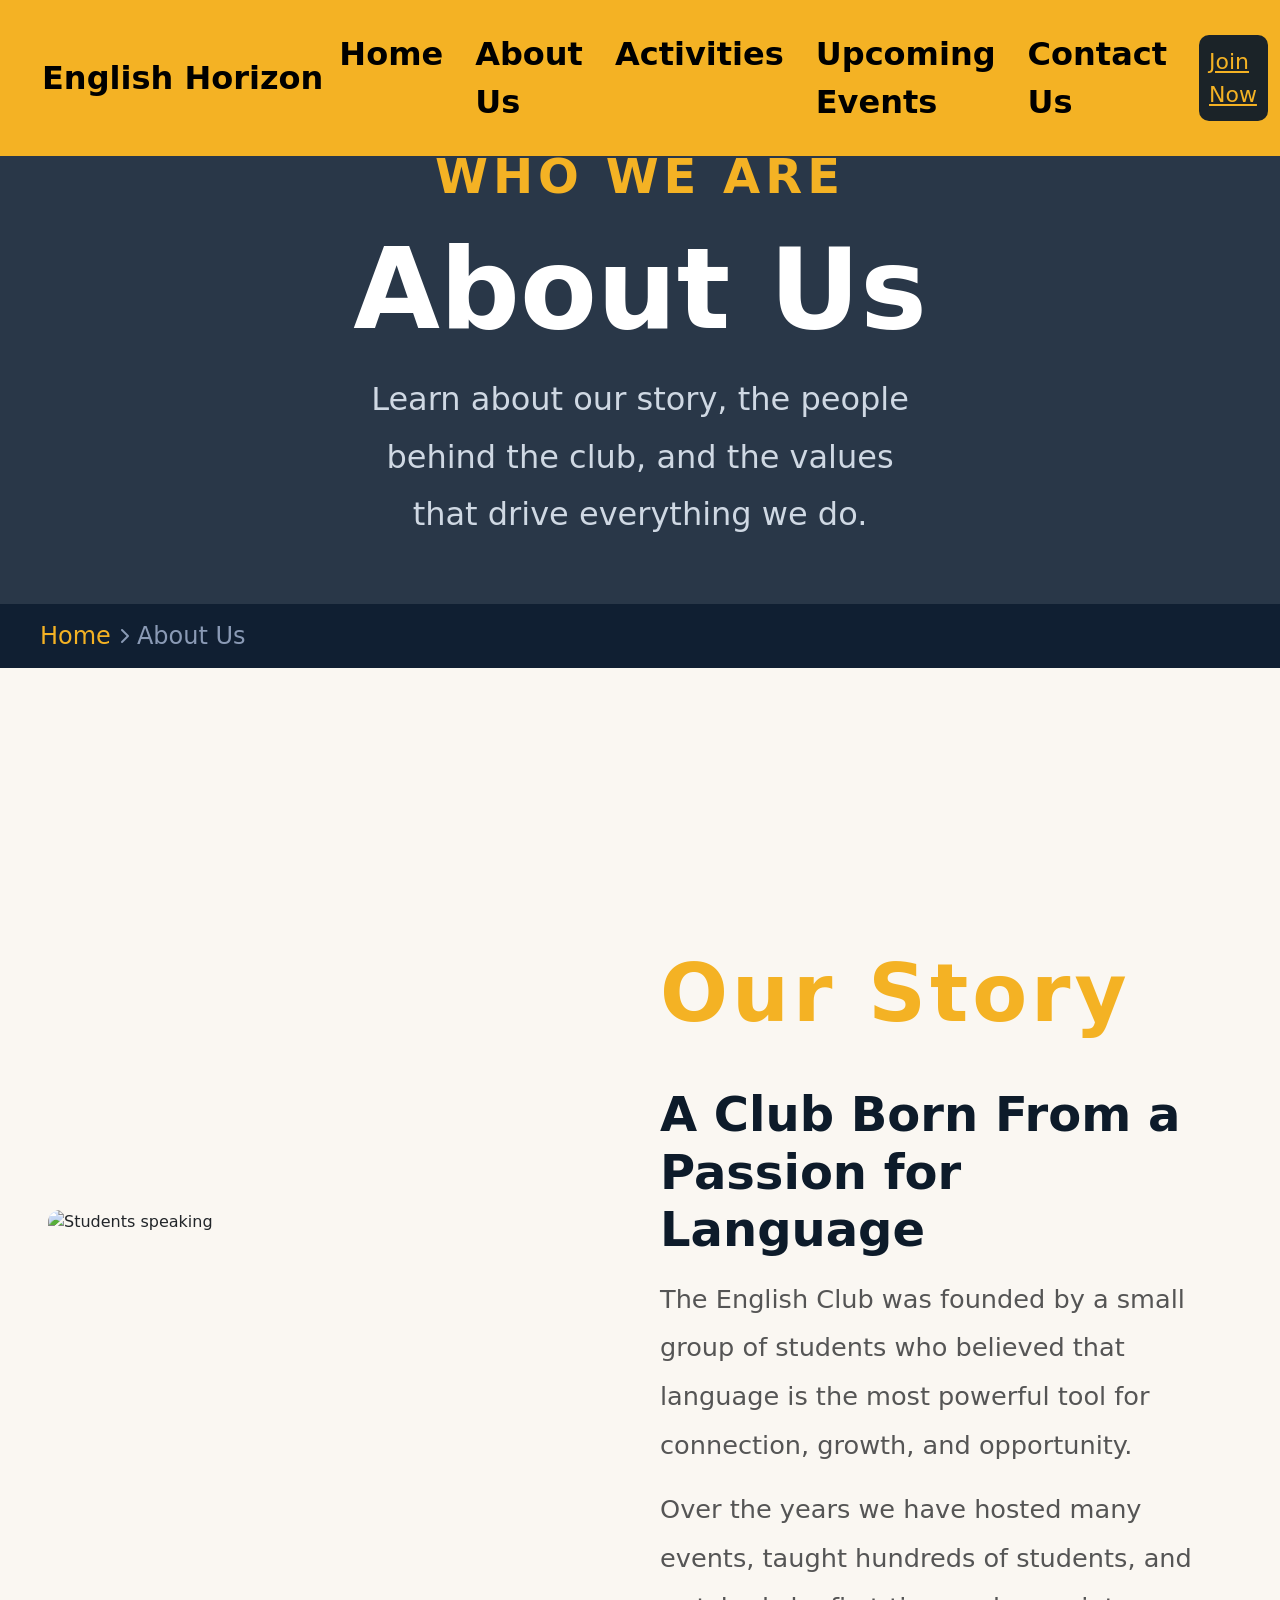
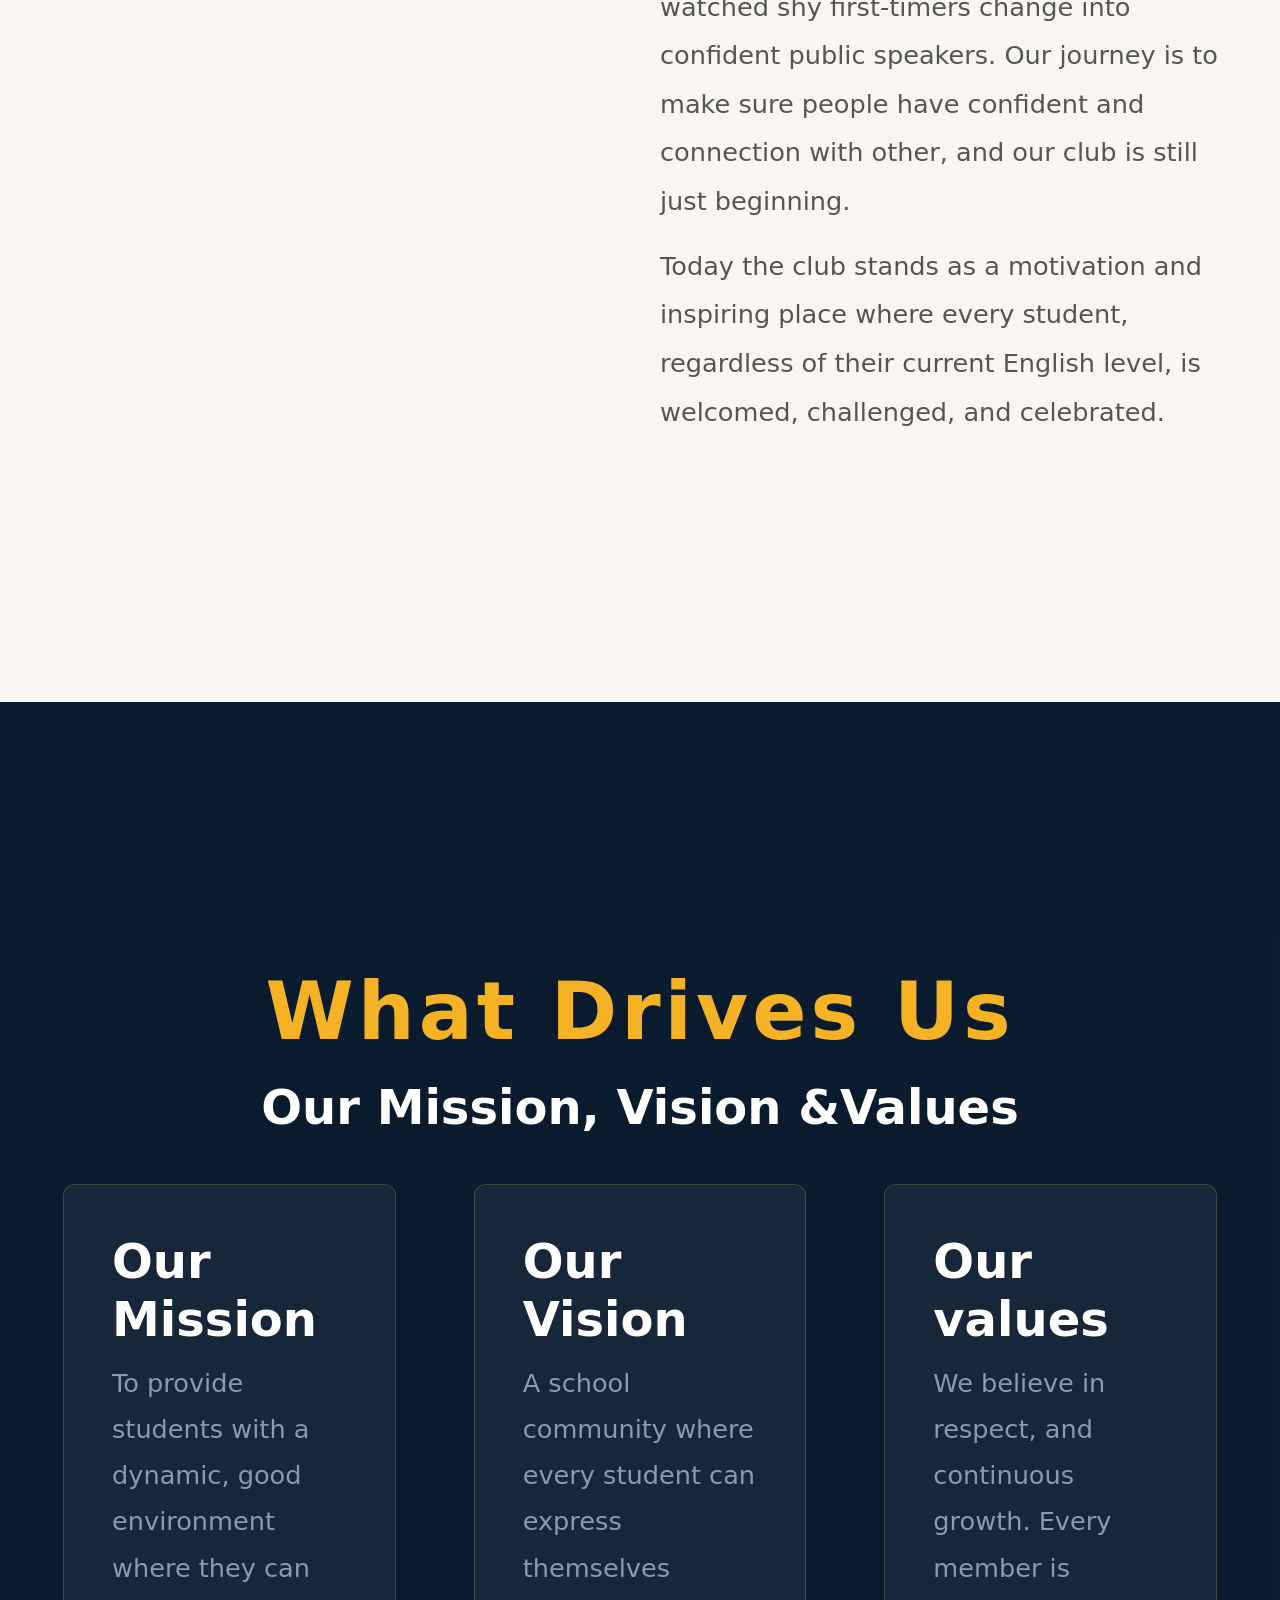
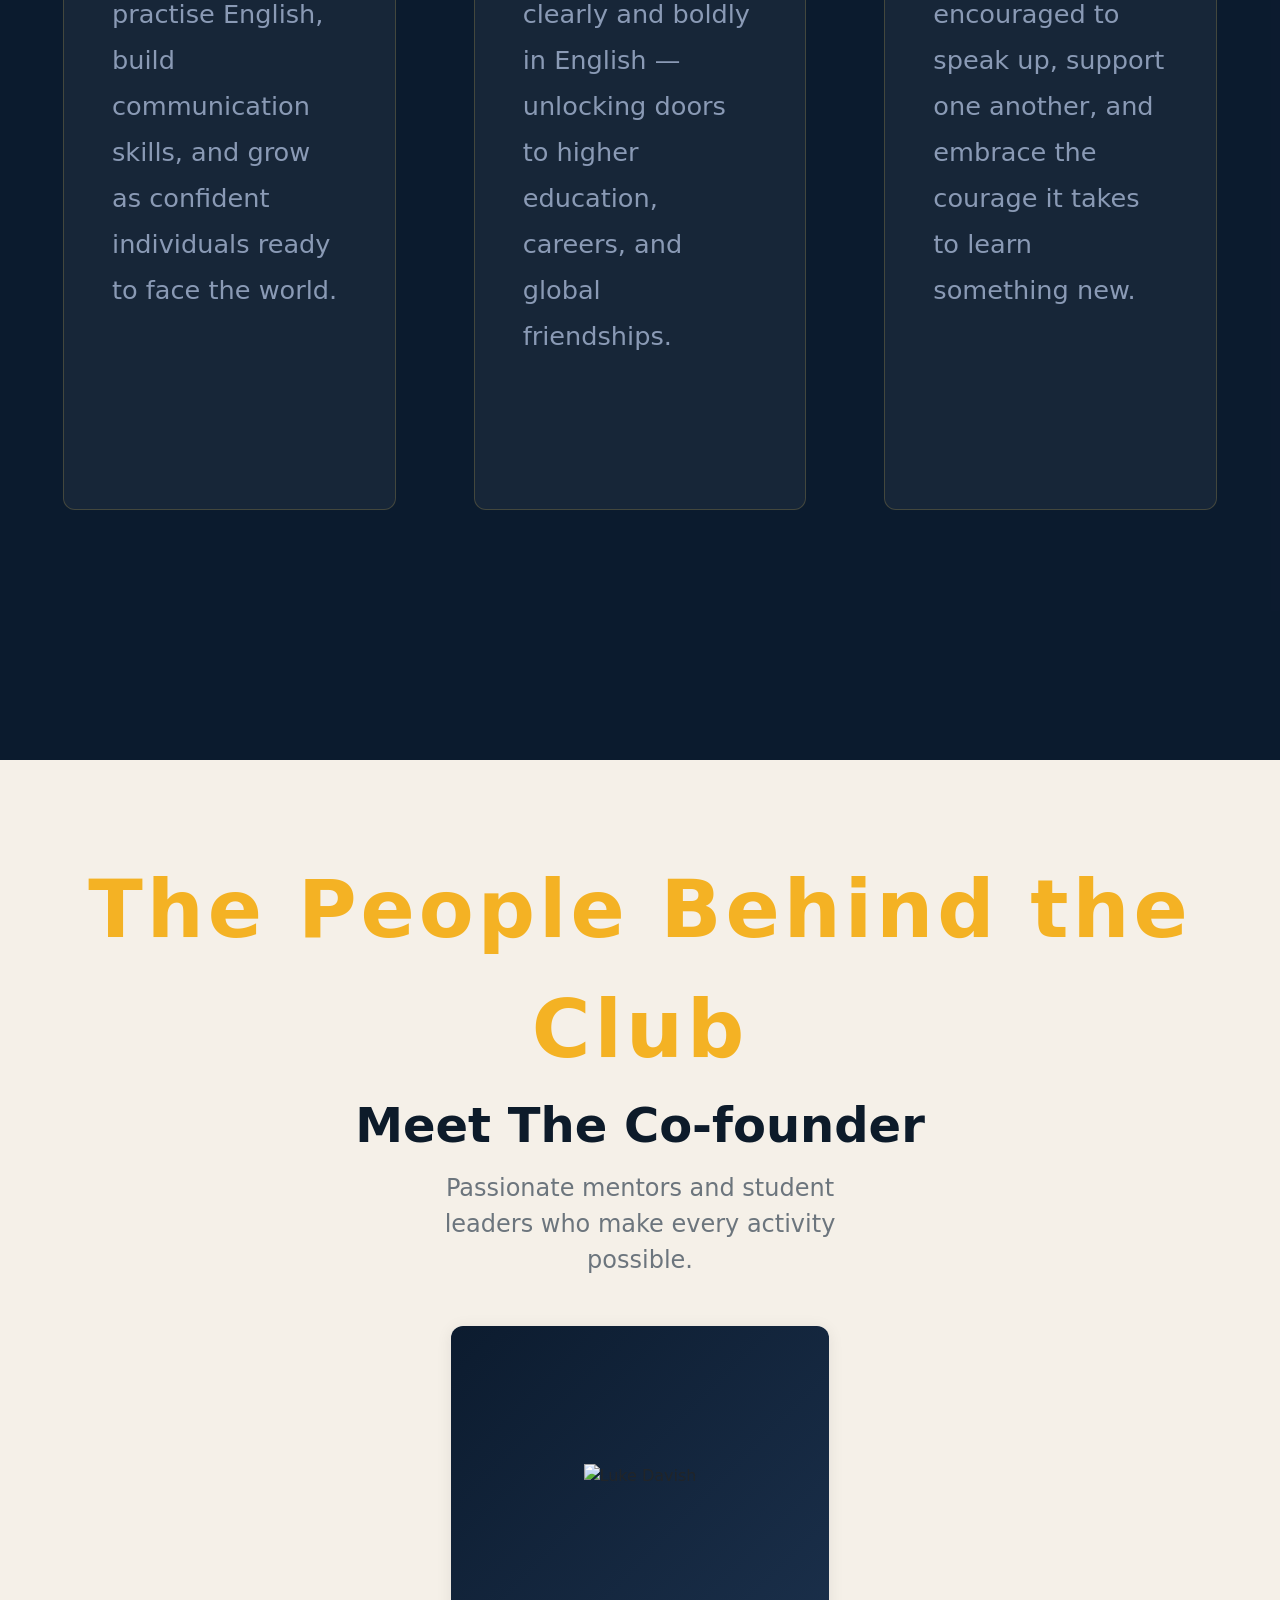
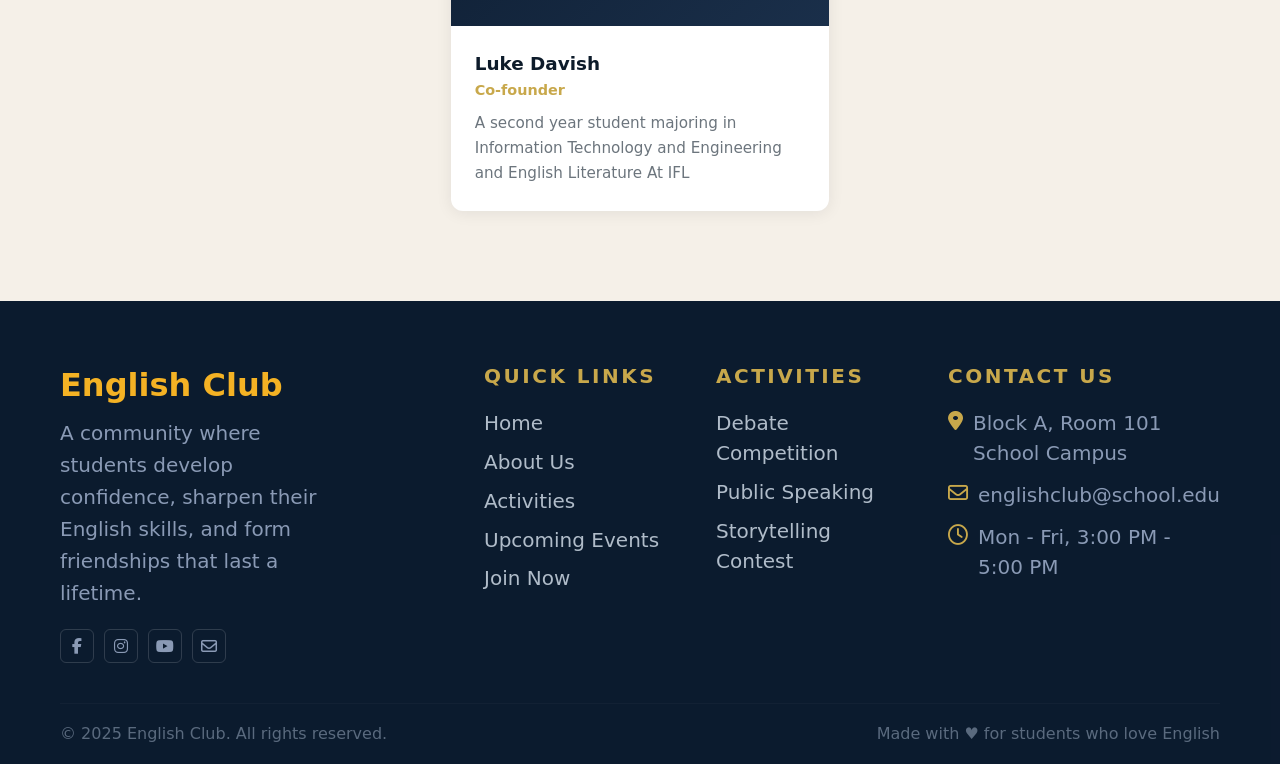
==== aboutUs.html @ 598c0237 "First commit" ====
<!DOCTYPE html>
<html lang="en">
<head>
  <meta charset="UTF-8" />
  <meta name="viewport" content="width=device-width, initial-scale=1.0" />
  <title>About Us English Horizon</title>
  <link href="https://cdn.jsdelivr.net/npm/bootstrap@5.3.8/dist/css/bootstrap.min.css" rel="stylesheet"
    integrity="sha384-sRIl4kxILFvY47J16cr9ZwB07vP4J8+LH7qKQnuqkuIAvNWLzeN8tE5YBujZqJLB" crossorigin="anonymous" />
  <link rel="stylesheet" href="https://cdnjs.cloudflare.com/ajax/libs/font-awesome/6.5.0/css/all.min.css" />
  <link rel="stylesheet" href="about.css" />
</head>
<body>
  <!-- ── Navbar ── -->
  <nav class="navbar navbar-expand-lg fixed-top">
    <div class="container-fluid">
      <a class="navbar-brand me-auto" href="index.html">English Horizon</a>
      <div class="offcanvas offcanvas-end" tabindex="-1" id="offcanvasNavbar" aria-labelledby="offcanvasNavbarLabel">
        <div class="offcanvas-header">
          <h5 class="offcanvas-title" id="offcanvasNavbarLabel">English Horizon</h5>
          <button type="button" class="btn-close text-reset" data-bs-dismiss="offcanvas" aria-label="Close"></button>
        </div>
        <div class="offcanvas-body">
          <ul class="navbar-nav justify-content-end flex-grow-1 pe-3">
            <li class="nav-item"><a class="nav-link mx-lg-2" active href="index.html">Home</a></li>
            <li class="nav-item"><a class="nav-link mx-lg-2 active" href="aboutUs.html">About Us</a></li>
            <li class="nav-item"><a class="nav-link mx-lg-2" href="index.html#activities">Activities</a></li>
            <li class="nav-item"><a class="nav-link mx-lg-2" href="index.html#upcoming-events">Upcoming Events</a></li>
            <li class="nav-item"><a class="nav-link mx-lg-2" href="index.html#upcoming-events">Contact Us</a></li>
          </ul>
        </div>
      </div>
      <a href="#" class="login-button">Join Now</a>
      <button class="navbar-toggler" type="button" data-bs-toggle="offcanvas" data-bs-target="#offcanvasNavbar">
        <span class="navbar-toggler-icon"></span>
      </button>
    </div>
  </nav>
  <!-- ── 1. HERO ── -->
  <section class="about-hero">
    <div class="about-hero-overlay"></div>
    <div class="container about-hero-content text-center text-white">
      <p class="hero-label">Who We Are</p>
      <h1 class="hero-title">About Us</h1>
      <p class="hero-desc">Learn about our story, the people behind the club, and the values that drive everything we
        do.</p>
    </div>
  </section>
  <!-- Breadcrumb -->
  <div class="breadcrumb-bar">
    <a href="index.html">Home</a>
    <i class="fa-solid fa-chevron-right"></i>
    <span>About Us</span>
  </div>
  <!-- ── 2. OUR STORY ── -->
  <section class="story-section">
    <div class="container-fluid px-5">
      <div class="row g-2 align-items-center">
        <div class="col-6">
          <div class="story-img-wrap">
            <img
              src="https://img.magnific.com/free-vector/hand-drawn-flat-design-people-waving-illustration_23-2149195760.jpg?semt=ais_hybrid&w=740&q=80"
              alt="Students speaking" />
          </div>
        </div>
        <div class="col-6 story-text">
          <p class="section-label">Our Story</p>
          <h2 class="section-heading">A Club Born From a Passion for Language</h2>
          <p>The English Club was founded by a small group of students who believed that language is the most powerful
            tool for connection, growth, and opportunity.</p>
          <p>Over the years we have hosted many events, taught hundreds of students, and watched shy first-timers
            change into confident public speakers. Our journey is to make sure people have confident and connection with other, and our club
            is still just beginning.</p>
          <p>Today the club stands as a motivation and inspiring place where every student, regardless of their current
            English level, is welcomed, challenged, and celebrated.</p>
        </div>
      </div>
    </div>
  </section>
  <!-- ── 3. MISSION VISION AND VALUES── -->
  <section class="mv-section">
    <div class="container-fluid px-5">
      <div class="text-center mb-5">
        <p class="section-label" style="color:#c8a84b;">What Drives Us</p>
        <h2 class="section-heading" style="color:#fff;">Our Mission, Vision &Values</h2>
      </div>
      <div class="row g-5 justify-content-center">
        <!-- Mission -->
        <div class="col-md-4">
          <div class="mv-card">
            <h5 id="Mission">Our Mission</h5>
            <p>To provide students with a dynamic, good environment where they can practise English, build
              communication skills, and grow as confident individuals ready to face the world.</p>
          </div>
        </div>
        <!-- Vision -->
        <div class="col-md-4">
          <div class="mv-card">
            <h5 id="vision">Our Vision</h5>
            <p>A school community where every student can express themselves clearly and boldly in English — unlocking
              doors to higher education, careers, and global friendships.</p>
          </div>
        </div>
        <!-- Value-->
        <div class="col-md-4">
          <div class="mv-card">
            <h5 id="value">Our values</h5>
            <p>We believe in respect, and continuous growth. Every member is encouraged to speak up,
              support one another, and embrace the courage it takes to learn something new.</p>
          </div>
        </div>
      </div>
    </div>
  </section>
  <!-- ── 4. MEET the co-founder ── -->
  <section class="team-section">
    <div class="container-fluid px-5">
      <div class="text-center mb-5">
        <p class="section-label">The People Behind the Club</p>
        <h2 class="section-heading">Meet The Co-founder</h2>
        <p class="section-sub mx-auto">Passionate mentors and student leaders who make every activity possible.</p>
      </div>
      <div class="row g-4 justify-content-center">
        <div class="col-md-4 col-sm-6">
          <div class="team-card">
            <div class="team-avatar">
              <img src="./image/kanha.jpg" alt="Luke Davish">
            </div>
            <div class="team-info">
              <p class="team-name">Luke Davish</p>
              <p class="team-role">Co-founder</p>
              <p class="team-bio">A second year student majoring in Information Technology and Engineering and English
                Literature At IFL</p>
            </div>
          </div>
        </div>
      </div>
    </div>
  </section>
  <!-- ── Footer ── -->
  <footer class="site-footer">
    <div class="footer-grid">
      <div>
        <div class="footer-brand">English Club</div>
        <p class="footer-tagline">A community where students develop confidence, sharpen their English skills, and form
          friendships that last a lifetime.</p>
        <div class="footer-socials">
          <a href="#" aria-label="Facebook"><i class="fa-brands fa-facebook-f"></i></a>
          <a href="#" aria-label="Instagram"><i class="fa-brands fa-instagram"></i></a>
          <a href="#" aria-label="YouTube"><i class="fa-brands fa-youtube"></i></a>
          <a href="#" aria-label="Email"><i class="fa-regular fa-envelope"></i></a>
        </div>
      </div>
      <div>
        <p class="footer-col-title">Quick Links</p>
        <ul class="footer-links">
          <li><a href="index.html">Home</a></li>
          <li><a href="aboutUs.html">About Us</a></li>
          <li><a href="index.html#activities">Activities</a></li>
          <li><a href="index.html#upcoming-events">Upcoming Events</a></li>
          <li><a href="joinUs.html">Join Now</a></li>
        </ul>
      </div>
      <div>
  <p class="footer-col-title">Activities</p>
  <ul class="footer-links">
    <li><a href="Activities.html#debate-detail">Debate Competition</a></li>
    <li><a href="Activities.html#speaking-detail">Public Speaking</a></li>
    <li><a href="Activities.html#storytelling-detail">Storytelling Contest</a></li>
  </ul>
</div>
      <div>
        <p class="footer-col-title">Contact Us</p>
        <div class="footer-contact-item"><i class="fa-solid fa-location-dot"></i><span>Block A, Room 101<br>School
            Campus</span></div>
        <div class="footer-contact-item"><i class="fa-regular fa-envelope"></i><span>englishclub@school.edu</span></div>
        <div class="footer-contact-item"><i class="fa-regular fa-clock"></i><span>Mon - Fri, 3:00 PM - 5:00 PM</span>
        </div>
      </div>
    </div>
    <hr class="footer-divider" />
    <div class="footer-bottom">
      <span>© 2025 English Club. All rights reserved.</span>
      <span>Made with ♥ for students who love English</span>
    </div>
  </footer>

  <script src="https://cdn.jsdelivr.net/npm/bootstrap@5.3.8/dist/js/bootstrap.bundle.min.js"
    integrity="sha384-FKyoEForCGlyvwx9Hj09JcYn3nv7wiPVlz7YYwJrWVcXK/BmnVDxM+D2scQbITxI"
    crossorigin="anonymous"></script>
</body>

</html>
---- about.css ----
/*navbar*/
.navbar-brand{
    font-size: 2rem;
    font-weight: bold;
    padding-left: 30px;
}
.navbar{
  padding-top: 22px;
  padding-bottom: 22px;
    background-color:#f4b224;
}
.login-button{
    padding: 10px;
    border-radius: 10px;
    font-size: 22px;
    background-color: rgba(4, 20, 40, 0.9);
    color: #f4b224;
}
.login-button:hover{
    background-color: darkgoldenrod;
}
.nav-link{
    font-size: 32px;
    color: black;
    font-weight: 600;
    margin: 0 10px;
    transition: 0.3s;
    padding-right: 50px;
}
.nav-link:hover{
    color:darkgoldenrod ;
}
/* hero*/
.about-hero {
    position: relative;
    background: url('https://tse2.mm.bing.net/th/id/OIP.WxZB2X7vN1WrkvpEotXFcQHaE6?r=0&rs=1&pid=ImgDetMain&o=7&rm=3') center / cover no-repeat;
    min-height: 60vh;
    display: flex;
    align-items: center;
    justify-content: center;
    padding-top: 80px;
}
.about-hero-overlay {

    position: absolute;
    inset: 0;
    background-color: rgba(4, 20, 40, 0.85);
}
.about-hero-content {
    position: relative;
    z-index: 1;
    padding: 60px 16px;
}
.hero-label {

    text-transform: uppercase;
    letter-spacing: 5px;
    font-size: 3rem;
    font-weight: 700;
    color: #f4b224;
    margin-bottom: 1rem;
}
.hero-title {
    font-size: 7rem;
    font-weight: 700;
    margin-bottom: 1.25rem;
    line-height: 1.1;
}
.hero-desc {
    font-size: 2rem;
    color: #cfd8e3;
    max-width: 560px;
    margin: 0 auto;
    line-height: 1.8;
}
 
/* breadcrum bar*/
.breadcrumb-bar {
    background-color: rgba(4, 20, 40, 0.95);
    padding: 14px 40px;
    display: flex;
    font-size: 2rem;
    align-items: center;
    gap: 8px;
}
.breadcrumb-bar a { color: #f4b224; text-decoration: none; font-size: 1.5rem; font-weight: 500; }
.breadcrumb-bar a:hover { text-decoration: underline; }
.breadcrumb-bar i { color: #8a9ab5; font-size: 1rem; }
.breadcrumb-bar span { color: #8a9ab5; font-size: 1.5rem; }
 
/* shared section style═ */
.section-label {
    margin-top: 0px;
    font-weight: 700;
    letter-spacing: 4px;
    font-size: 5rem !important;
    color: #f4b224 !important;
    margin-bottom: 0.4rem;
}
.section-heading { font-weight: 700; font-size: 3rem; margin-bottom: 1rem; color: #0d1b2a; }
.section-sub { font-size: 1.5rem; color: #6c757d; max-width: 400px; margin-bottom: 2rem; }
 
/* our story */
.story-section {
    background-color: #faf7f2;
    padding: 250px 0;
}
.story-img-wrap { position: relative; }
.story-img-wrap img {
    width: 100%;
    max-width: 900px;
    max-height: 700px;
    height: 550px;
    object-fit: cover;
    border-radius: 12px;
    display: block;
    margin: 0 auto;
}
.story-badge {
    position: absolute;
    bottom: -20px;
    right: -20px;
    background-color: rgba(4, 20, 40, 0.97);
    color: #f4b224;
    padding: 20px 26px;
    border-radius: 10px;
    font-weight: 700;
    font-size: 1rem;
    line-height: 1.5;
    text-align: center;
    box-shadow: 0 8px 32px rgba(4,20,40,0.35);
}
.story-badge .badge-num { font-size: 2.8rem; display: block; line-height: 1; }
.story-text { padding-left: 20px; }
.story-text p { font-size: 1.6rem; color: #555; line-height: 1.9; margin-bottom: 1rem; }
 
/* Mission and vision*/
.mv-section {
    background-color: rgba(4, 20, 40, 0.97);
    padding: 250px 0;
}
#Mission{
    font-size: 3rem;
}
#vision{
    font-size: 3rem;
}
#value{
    font-size: 3rem;
}
.mv-card {
    background: rgba(255,255,255,0.05);
    border: 1px solid rgba(200,168,75,0.25);
    border-radius: 12px;
    padding: 3rem;
    padding-bottom: 150px;
    height: 100%;
    margin: 0 15px;
    transition: background 0.3s, border-color 0.3s;
}
.mv-card:hover { background: rgba(200,168,75,0.1); border-color: #c8a84b; }
.mv-icon {
    width: 54px; height: 54px;
    background: rgba(244,178,36,0.15);
    border-radius: 10px;
    display: flex; align-items: center; justify-content: center;
    margin-bottom: 1.25rem;
}
.mv-card h5 { font-weight: 700; font-size: 2rem; color: #fff; margin-bottom: 0.75rem; }
.mv-card p { font-size: 1.6rem; color: #8a9ab5; line-height: 1.8; margin: 0; }
 
/* meet cofounder */
.team-section {
    background-color: #f5f0e8;
    padding: 90px 0;
}
.team-card {
    background: #fff;
    border-radius: 12px;
    overflow: hidden;
    box-shadow: 0 2px 16px rgba(13,27,42,0.08);
    transition: transform 0.25s, box-shadow 0.25s;
}
.team-card:hover { transform: translateY(-6px); box-shadow: 0 16px 40px rgba(13,27,42,0.14); }
.team-avatar {
    height: 300px;
    background: linear-gradient(135deg, rgba(4,20,40,0.97) 0%, #1a2f4a 100%);
    display: flex; align-items: center; justify-content: center;
    overflow: hidden;
}
.team-avatar i { font-size: 5rem; color: #c8a84b; }
.team-info { padding: 1.5rem; }
.team-name { font-weight: 700; font-size: 1.15rem; color: #0d1b2a; margin-bottom: 0.15rem; }
.team-role { font-size: 0.9rem; color: #c8a84b; font-weight: 600; margin-bottom: 0.6rem; }
.team-bio { font-size: 0.95rem; color: #6c757d; line-height: 1.65; margin: 0; }
 
/*footer */
.site-footer { background-color: rgba(4,20,40,0.97); color: #e0d9cc; padding: 60px 60px 0; }
.footer-grid { display: grid; grid-template-columns: 2fr 1fr 1fr 1fr; gap: 40px; margin-bottom: 20px; }
.footer-brand { font-size: 2rem; font-weight: 700; color: #f4b224; margin-bottom: 0.5rem; }
.footer-tagline { font-size: 1.25rem; color: #8a9ab5; line-height: 1.6; max-width: 260px; }
.footer-col-title { font-size: 1.25rem; font-weight: 700; letter-spacing: 2.5px; text-transform: uppercase; color: #c8a84b; margin-bottom: 1.1rem; }
.footer-links { list-style: none; padding: 0; margin: 0; }
.footer-links li { margin-bottom: 0.55rem; }
.footer-links a { font-size: 1.25rem; color: #b0bcc9; text-decoration: none; transition: color 0.2s; }
.footer-links a:hover { color: #c8a84b; }
.footer-contact-item { display: flex; align-items: flex-start; gap: 10px; margin-bottom: 0.75rem; font-size: 1.25rem; color: #8a9ab5; }
.footer-contact-item i { color: #c8a84b; margin-top: 3px; }
.footer-socials { display: flex; gap: 10px; margin-top: 1.25rem; }
.footer-socials a { width: 34px; height: 34px; border-radius: 6px; border: 1px solid rgba(255,255,255,0.15); display: flex; align-items: center; justify-content: center; color: #8a9ab5; text-decoration: none; transition: border-color 0.2s, color 0.2s; }
.footer-socials a:hover { border-color: #c8a84b; color: #c8a84b; }
.footer-divider { border: none; border-top: 1px solid rgba(255,255,255,0.1); margin: 40px 0 0; }
.footer-bottom { display: flex; align-items: center; justify-content: space-between; padding: 18px 0; font-size: 1rem; color: #5a6a7e; flex-wrap: wrap; gap: 10px; }
 
/*RESPONSIVE*/
@media (max-width: 991px) {
  .story-badge { right: 10px; bottom: 10px; }
  .story-text { padding-left: 0; margin-top: 40px; }
}
@media (max-width: 768px) {
  .footer-grid { grid-template-columns: 1fr 1fr; }
  .site-footer { padding: 40px 24px 0; }
  .story-section, .mv-section, .team-section { padding: 60px 0; }
  .breadcrumb-bar { padding: 14px 20px; }
}
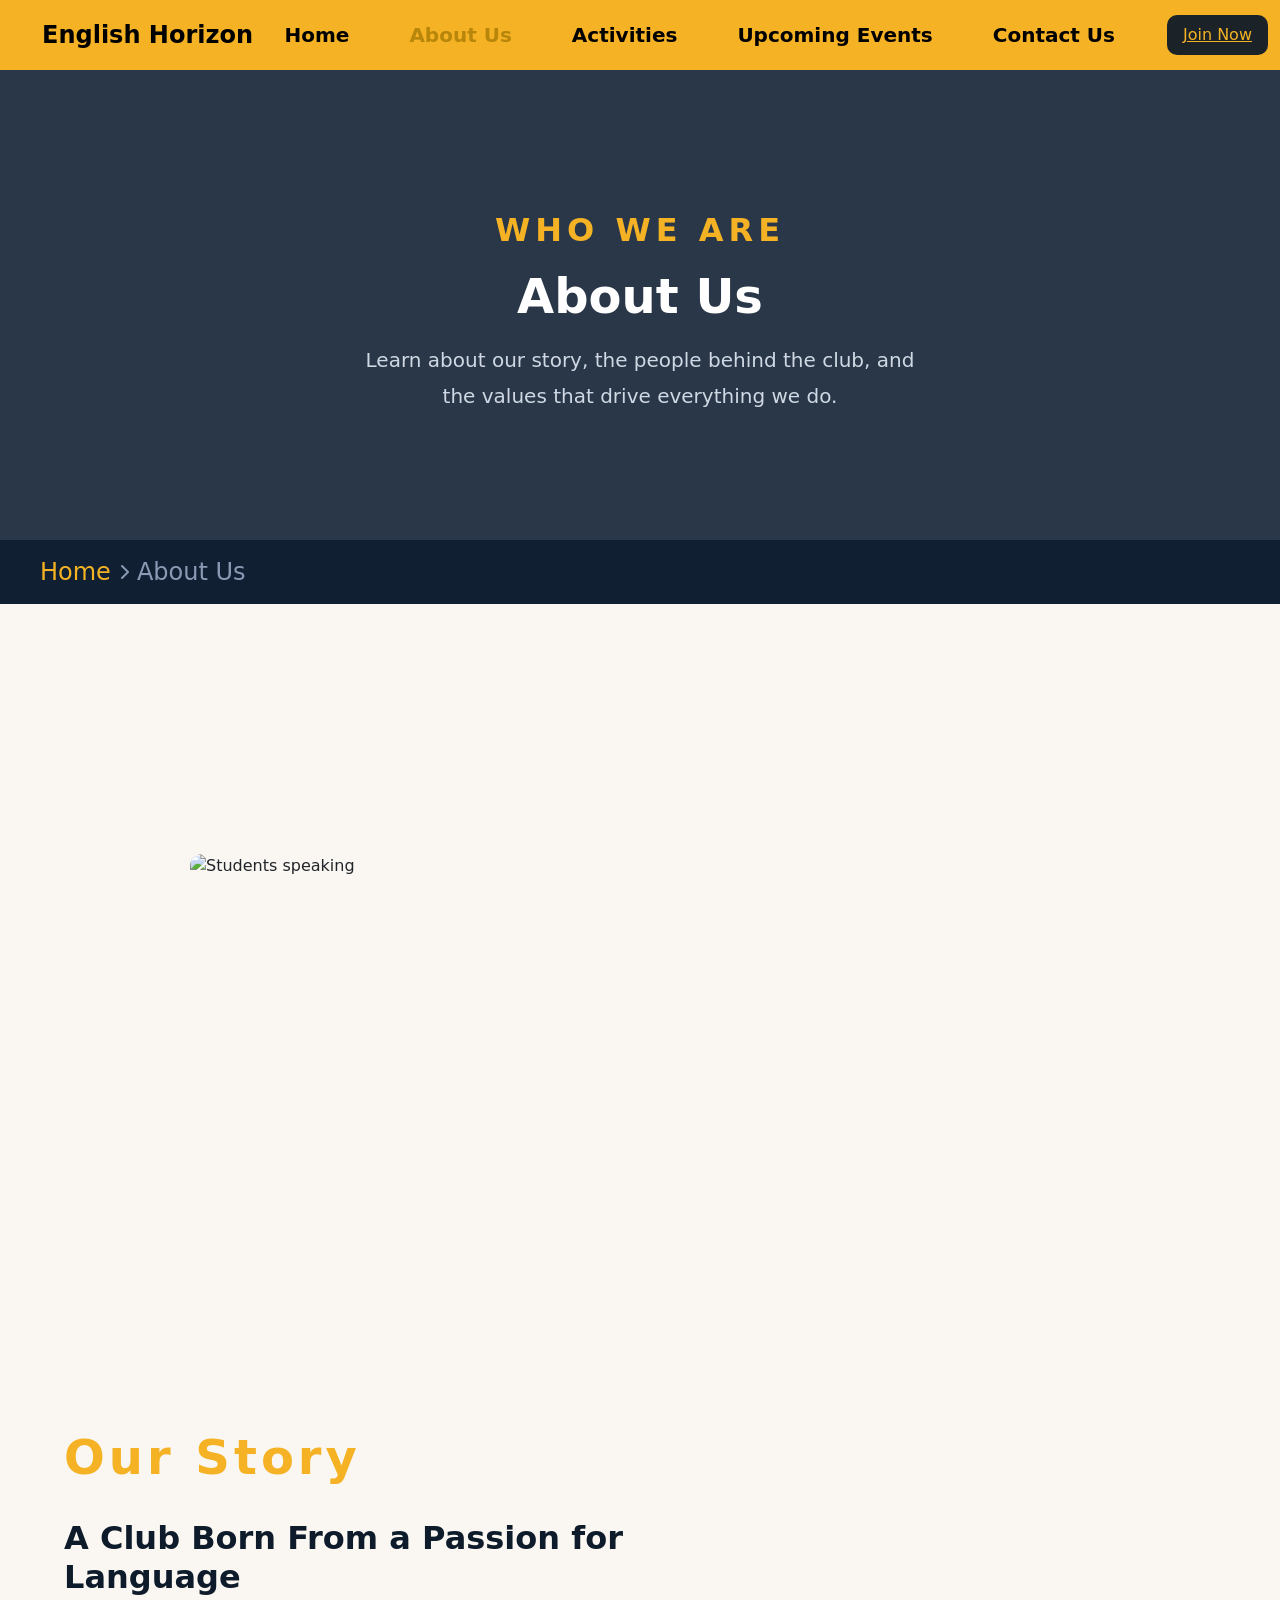
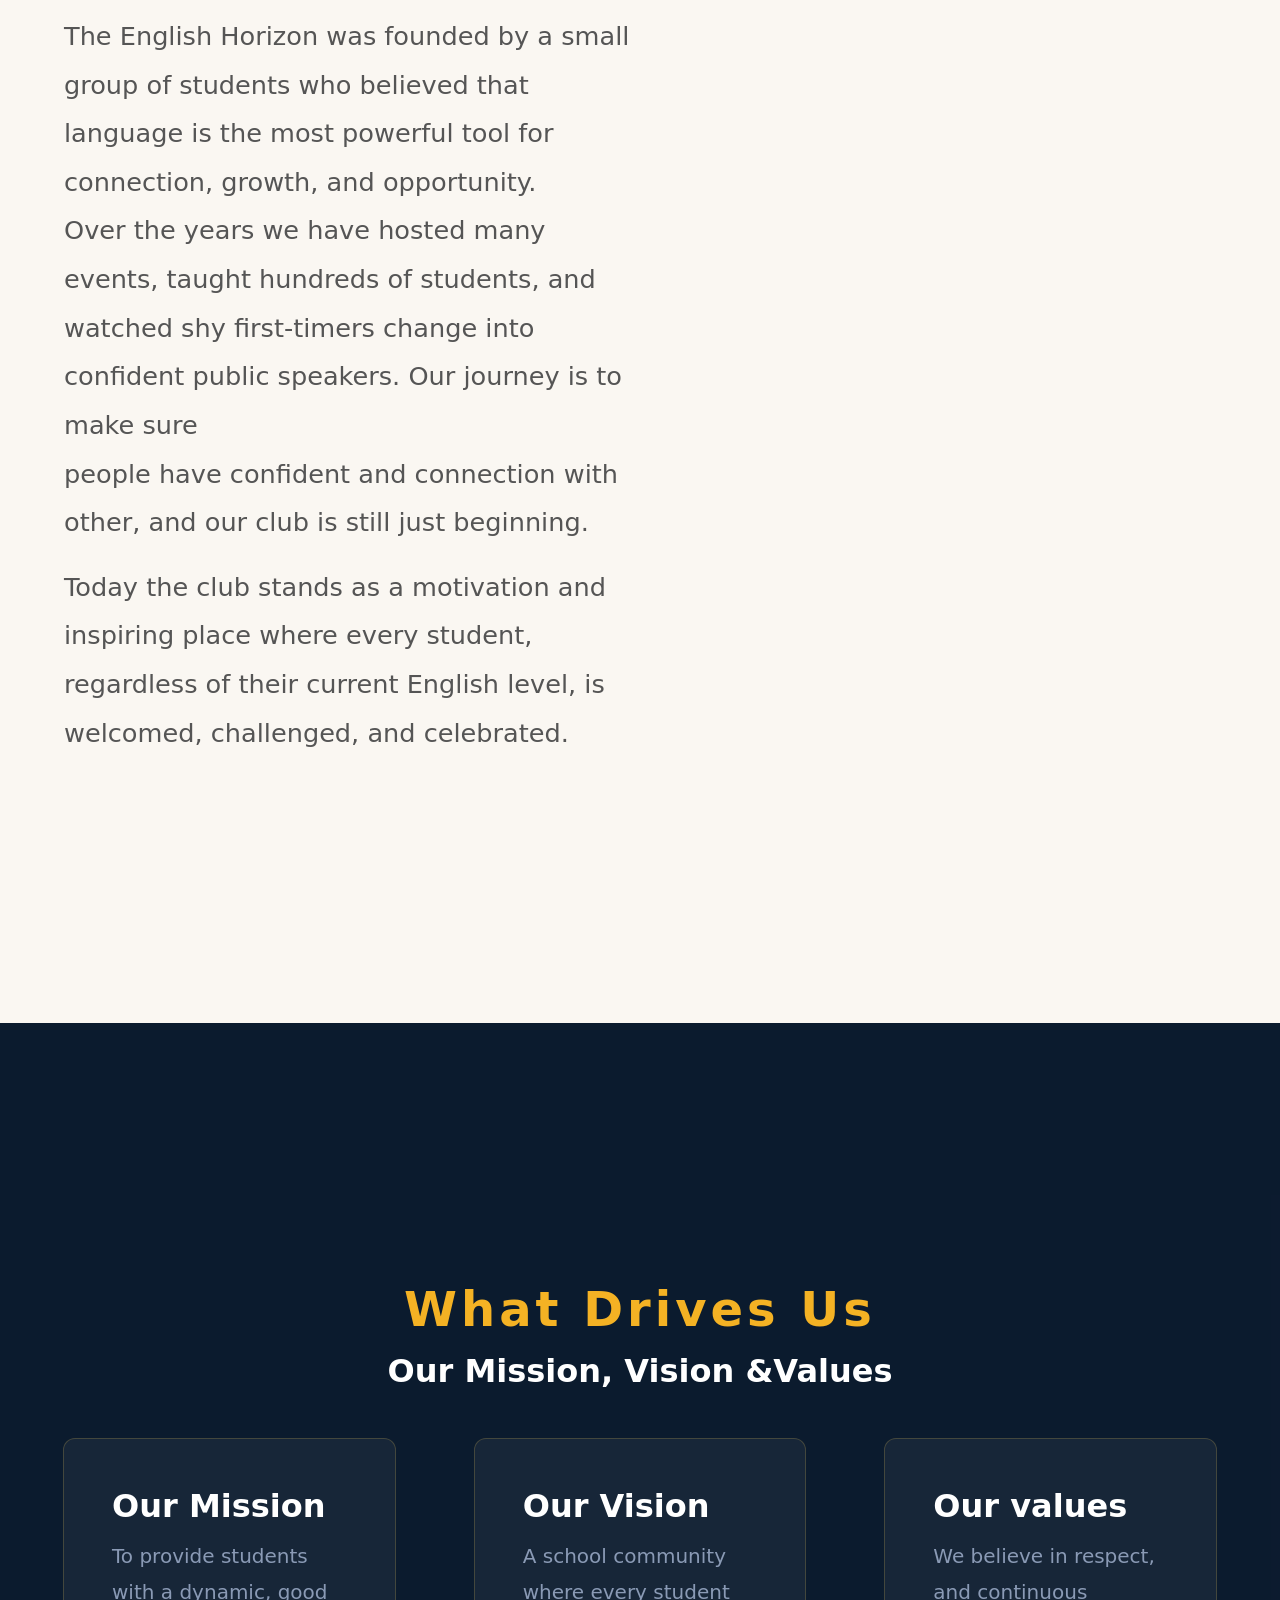
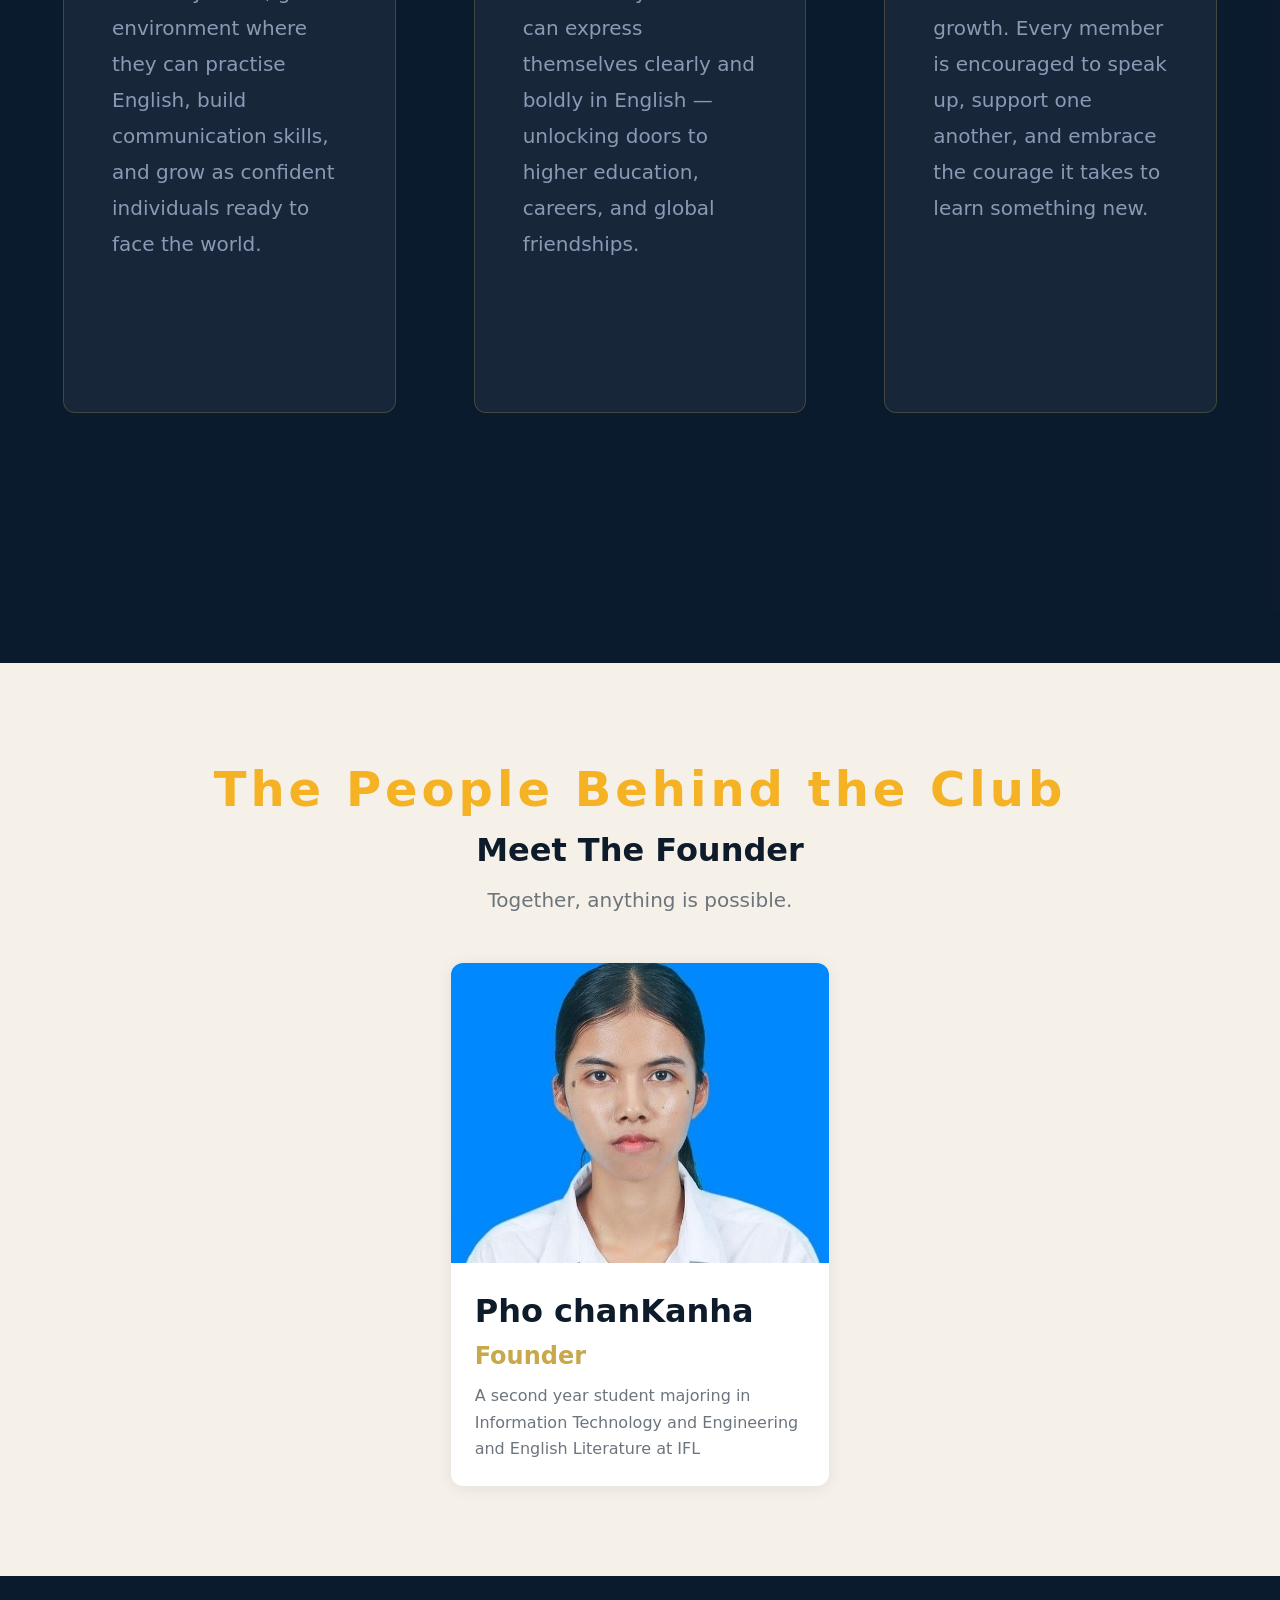
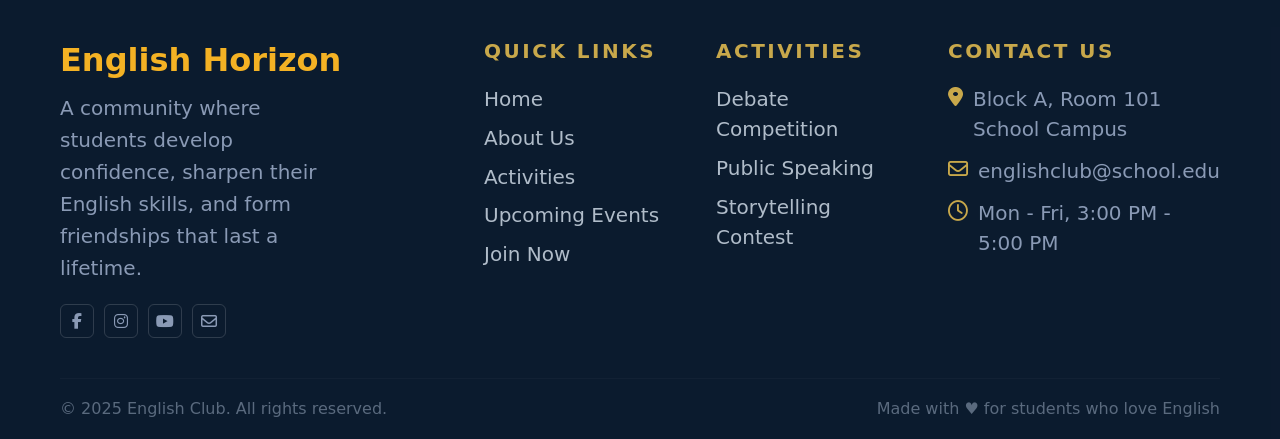
==== commit d4d00630: "Initial commit" ====
--- a/aboutUs.html
+++ b/aboutUs.html
@@ -4,37 +4,37 @@
   <meta charset="UTF-8" />
   <meta name="viewport" content="width=device-width, initial-scale=1.0" />
   <title>About Us English Horizon</title>
-  <link href="https://cdn.jsdelivr.net/npm/bootstrap@5.3.8/dist/css/bootstrap.min.css" rel="stylesheet"
-    integrity="sha384-sRIl4kxILFvY47J16cr9ZwB07vP4J8+LH7qKQnuqkuIAvNWLzeN8tE5YBujZqJLB" crossorigin="anonymous" />
+  <link href="https://cdn.jsdelivr.net/npm/bootstrap@5.3.3/dist/css/bootstrap.min.css" rel="stylesheet" integrity="sha384-QWTKZyjpPEjISv5WaRU9OFeRpok6YctnYmDr5pNlyT2bRjXh0JMhjY6hW+ALEwIH" crossorigin="anonymous">
+  
   <link rel="stylesheet" href="https://cdnjs.cloudflare.com/ajax/libs/font-awesome/6.5.0/css/all.min.css" />
   <link rel="stylesheet" href="about.css" />
 </head>
 <body>
-  <!-- ── Navbar ── -->
-  <nav class="navbar navbar-expand-lg fixed-top">
-    <div class="container-fluid">
-      <a class="navbar-brand me-auto" href="index.html">English Horizon</a>
-      <div class="offcanvas offcanvas-end" tabindex="-1" id="offcanvasNavbar" aria-labelledby="offcanvasNavbarLabel">
-        <div class="offcanvas-header">
-          <h5 class="offcanvas-title" id="offcanvasNavbarLabel">English Horizon</h5>
-          <button type="button" class="btn-close text-reset" data-bs-dismiss="offcanvas" aria-label="Close"></button>
+  <!--Navbar-->
+    <nav class="navbar navbar-expand-lg fixed-top">
+        <div class="container-fluid">
+            <a class="navbar-brand me-auto" href="index.html">English Horizon</a>
+            <button class="navbar-toggler" type="button" data-bs-toggle="offcanvas" data-bs-target="#offcanvasNavbar">
+                <span class="navbar-toggler-icon"></span>
+            </button>
+            <div class="offcanvas offcanvas-end" tabindex="-1" id="offcanvasNavbar">
+                <div class="offcanvas-header">
+                    <h5 class="offcanvas-title">English Horizon</h5>
+                    <button type="button" class="btn-close text-reset" data-bs-dismiss="offcanvas"></button>
+                </div>
+                <div class="offcanvas-body">
+                    <ul class="navbar-nav justify-content-end flex-grow-1 pe-3">
+                        <li class="nav-item"><a class="nav-link mx-lg-3" href="index.html">Home</a></li>
+                        <li class="nav-item"><a class="nav-link mx-lg-3 active" href="aboutUs.html">About Us</a></li>
+                        <li class="nav-item"><a class="nav-link mx-lg-3 " href="activities.html">Activities</a></li>
+                        <li class="nav-item"><a class="nav-link mx-lg-3" href="upcomingEvent.html">Upcoming Events</a></li>
+                        <li class="nav-item"><a class="nav-link mx-lg-3" href="ContactUs.html">Contact Us</a></li>
+                    </ul>
+                </div>
+            </div>
+            <a href="joinUs.html" class="login-button">Join Now</a>
         </div>
-        <div class="offcanvas-body">
-          <ul class="navbar-nav justify-content-end flex-grow-1 pe-3">
-            <li class="nav-item"><a class="nav-link mx-lg-2" active href="index.html">Home</a></li>
-            <li class="nav-item"><a class="nav-link mx-lg-2 active" href="aboutUs.html">About Us</a></li>
-            <li class="nav-item"><a class="nav-link mx-lg-2" href="index.html#activities">Activities</a></li>
-            <li class="nav-item"><a class="nav-link mx-lg-2" href="index.html#upcoming-events">Upcoming Events</a></li>
-            <li class="nav-item"><a class="nav-link mx-lg-2" href="index.html#upcoming-events">Contact Us</a></li>
-          </ul>
-        </div>
-      </div>
-      <a href="#" class="login-button">Join Now</a>
-      <button class="navbar-toggler" type="button" data-bs-toggle="offcanvas" data-bs-target="#offcanvasNavbar">
-        <span class="navbar-toggler-icon"></span>
-      </button>
-    </div>
-  </nav>
+    </nav>
   <!-- ── 1. HERO ── -->
   <section class="about-hero">
     <div class="about-hero-overlay"></div>
@@ -55,20 +55,20 @@
   <section class="story-section">
     <div class="container-fluid px-5">
       <div class="row g-2 align-items-center">
-        <div class="col-6">
+        <div class="col-12">
           <div class="story-img-wrap">
             <img
               src="https://img.magnific.com/free-vector/hand-drawn-flat-design-people-waving-illustration_23-2149195760.jpg?semt=ais_hybrid&w=740&q=80"
               alt="Students speaking" />
           </div>
         </div>
-        <div class="col-6 story-text">
+        <div class="col-12 col-md-6 story-text">
           <p class="section-label">Our Story</p>
           <h2 class="section-heading">A Club Born From a Passion for Language</h2>
-          <p>The English Club was founded by a small group of students who believed that language is the most powerful
-            tool for connection, growth, and opportunity.</p>
-          <p>Over the years we have hosted many events, taught hundreds of students, and watched shy first-timers
-            change into confident public speakers. Our journey is to make sure people have confident and connection with other, and our club
+          <p>The English Horizon was founded by a small group of students who believed that language is the most powerful
+            tool for connection, growth, and opportunity.
+          <br> Over the years we have hosted many events, taught hundreds of students, and watched shy first-timers
+            change into confident public speakers. Our journey is to make sure<br>  people have confident and connection with other, and our club
             is still just beginning.</p>
           <p>Today the club stands as a motivation and inspiring place where every student, regardless of their current
             English level, is welcomed, challenged, and celebrated.</p>
@@ -85,7 +85,7 @@
       </div>
       <div class="row g-5 justify-content-center">
         <!-- Mission -->
-        <div class="col-md-4">
+        <div class="col-12 col-lg-4">
           <div class="mv-card">
             <h5 id="Mission">Our Mission</h5>
             <p>To provide students with a dynamic, good environment where they can practise English, build
@@ -93,7 +93,7 @@
           </div>
         </div>
         <!-- Vision -->
-        <div class="col-md-4">
+        <div class="col-12 col-lg-4">
           <div class="mv-card">
             <h5 id="vision">Our Vision</h5>
             <p>A school community where every student can express themselves clearly and boldly in English — unlocking
@@ -101,7 +101,7 @@
           </div>
         </div>
         <!-- Value-->
-        <div class="col-md-4">
+        <div class="col-12 col-lg-4">
           <div class="mv-card">
             <h5 id="value">Our values</h5>
             <p>We believe in respect, and continuous growth. Every member is encouraged to speak up,
@@ -111,25 +111,24 @@
       </div>
     </div>
   </section>
-  <!-- ── 4. MEET the co-founder ── -->
+  <!-- ── 4. MEET the founder ── -->
   <section class="team-section">
     <div class="container-fluid px-5">
       <div class="text-center mb-5">
         <p class="section-label">The People Behind the Club</p>
-        <h2 class="section-heading">Meet The Co-founder</h2>
-        <p class="section-sub mx-auto">Passionate mentors and student leaders who make every activity possible.</p>
+        <h2 class="section-heading">Meet The Founder</h2>
+        <p class="section-sub mx-auto">Together, anything is possible.</p>
       </div>
       <div class="row g-4 justify-content-center">
-        <div class="col-md-4 col-sm-6">
-          <div class="team-card">
+      <div class="col-lg-4 col-md-6 col-sm-8 col-10 mx-auto">          <div class="team-card">
             <div class="team-avatar">
-              <img src="./image/kanha.jpg" alt="Luke Davish">
+              <img src="./image/wa.jpg" alt="Luke Davish">
             </div>
             <div class="team-info">
-              <p class="team-name">Luke Davish</p>
-              <p class="team-role">Co-founder</p>
+              <p class="team-name">Pho chanKanha</p>
+              <p class="team-role">Founder</p>
               <p class="team-bio">A second year student majoring in Information Technology and Engineering and English
-                Literature At IFL</p>
+                Literature at IFL</p>
             </div>
           </div>
         </div>
@@ -140,7 +139,7 @@
   <footer class="site-footer">
     <div class="footer-grid">
       <div>
-        <div class="footer-brand">English Club</div>
+        <div class="footer-brand">English Horizon</div>
         <p class="footer-tagline">A community where students develop confidence, sharpen their English skills, and form
           friendships that last a lifetime.</p>
         <div class="footer-socials">
@@ -155,8 +154,8 @@
         <ul class="footer-links">
           <li><a href="index.html">Home</a></li>
           <li><a href="aboutUs.html">About Us</a></li>
-          <li><a href="index.html#activities">Activities</a></li>
-          <li><a href="index.html#upcoming-events">Upcoming Events</a></li>
+          <li><a href="Activities.html">Activities</a></li>
+          <li><a href="upcomingEvent.html">Upcoming Events</a></li>
           <li><a href="joinUs.html">Join Now</a></li>
         </ul>
       </div>
@@ -184,9 +183,8 @@
     </div>
   </footer>
 
-  <script src="https://cdn.jsdelivr.net/npm/bootstrap@5.3.8/dist/js/bootstrap.bundle.min.js"
-    integrity="sha384-FKyoEForCGlyvwx9Hj09JcYn3nv7wiPVlz7YYwJrWVcXK/BmnVDxM+D2scQbITxI"
-    crossorigin="anonymous"></script>
+  <script src="https://cdn.jsdelivr.net/npm/bootstrap@5.3.3/dist/js/bootstrap.bundle.min.js" integrity="sha384-YvpcrYf0tY3lHB60NNkmXc5s9fDVZLESaAA55NDzOxhy9GkcIdslK1eN7N6jIeHz" crossorigin="anonymous"></script>
+  
 </body>
 
 </html>
--- a/about.css
+++ b/about.css
@@ -1,13 +1,15 @@
+
 /*navbar*/
-.navbar-brand{
-    font-size: 2rem;
-    font-weight: bold;
-    padding-left: 30px;
-}
-.navbar{
-  padding-top: 22px;
-  padding-bottom: 22px;
-    background-color:#f4b224;
+.navbar-brand { 
+    font-size: 2rem; 
+    font-weight: bold; 
+    padding-left: 30px; 
+}
+
+.navbar { 
+    padding-top: 22px; 
+    padding-bottom: 22px; 
+    background-color: #f4b224; 
 }
 .login-button{
     padding: 10px;
@@ -16,24 +18,26 @@
     background-color: rgba(4, 20, 40, 0.9);
     color: #f4b224;
 }
-.login-button:hover{
+.login-button:hover {
     background-color: darkgoldenrod;
 }
-.nav-link{
+.nav-link { 
     font-size: 32px;
     color: black;
     font-weight: 600;
     margin: 0 10px;
     transition: 0.3s;
-    padding-right: 50px;
-}
-.nav-link:hover{
-    color:darkgoldenrod ;
+    padding-right: 50px; 
+}
+
+.nav-link:hover, 
+.nav-link.active { 
+    color: darkgoldenrod !important; 
 }
 /* hero*/
 .about-hero {
     position: relative;
-    background: url('https://tse2.mm.bing.net/th/id/OIP.WxZB2X7vN1WrkvpEotXFcQHaE6?r=0&rs=1&pid=ImgDetMain&o=7&rm=3') center / cover no-repeat;
+    background: url('https://img.freepik.com/premium-photo/man-suit-speaking-into-microphone-front-audience-dark-auditorium_132358-41129.jpg') center / cover no-repeat;
     min-height: 60vh;
     display: flex;
     align-items: center;
@@ -169,31 +173,47 @@
 .mv-card h5 { font-weight: 700; font-size: 2rem; color: #fff; margin-bottom: 0.75rem; }
 .mv-card p { font-size: 1.6rem; color: #8a9ab5; line-height: 1.8; margin: 0; }
  
-/* meet cofounder */
+/* meet founder */
 .team-section {
     background-color: #f5f0e8;
     padding: 90px 0;
 }
+
 .team-card {
+    width: 100%;
+    max-width: 420px;
+    margin: 0 auto;
     background: #fff;
     border-radius: 12px;
     overflow: hidden;
     box-shadow: 0 2px 16px rgba(13,27,42,0.08);
     transition: transform 0.25s, box-shadow 0.25s;
 }
-.team-card:hover { transform: translateY(-6px); box-shadow: 0 16px 40px rgba(13,27,42,0.14); }
+
+.team-card:hover { 
+    transform: translateY(-6px); 
+    box-shadow: 0 16px 40px rgba(13,27,42,0.14); 
+}
+
 .team-avatar {
-    height: 300px;
-    background: linear-gradient(135deg, rgba(4,20,40,0.97) 0%, #1a2f4a 100%);
-    display: flex; align-items: center; justify-content: center;
+    width: 100%;
+    height: 350px;
     overflow: hidden;
-}
-.team-avatar i { font-size: 5rem; color: #c8a84b; }
+    display: block;
+}
+
+.team-avatar img {
+    width: 100%;
+    height: 100%;
+    object-fit: cover;
+    object-position: center top;
+    display: block;
+}
+
 .team-info { padding: 1.5rem; }
-.team-name { font-weight: 700; font-size: 1.15rem; color: #0d1b2a; margin-bottom: 0.15rem; }
-.team-role { font-size: 0.9rem; color: #c8a84b; font-weight: 600; margin-bottom: 0.6rem; }
-.team-bio { font-size: 0.95rem; color: #6c757d; line-height: 1.65; margin: 0; }
- 
+.team-name { font-weight: 700; font-size: 2rem; color: #0d1b2a; margin-bottom: 0.15rem; }
+.team-role { font-size: 1.5rem; color: #c8a84b; font-weight: 600; margin-bottom: 0.6rem; }
+.team-bio { font-size: 1rem; color: #6c757d; line-height: 1.65; margin: 0; }
 /*footer */
 .site-footer { background-color: rgba(4,20,40,0.97); color: #e0d9cc; padding: 60px 60px 0; }
 .footer-grid { display: grid; grid-template-columns: 2fr 1fr 1fr 1fr; gap: 40px; margin-bottom: 20px; }
@@ -213,14 +233,156 @@
 .footer-bottom { display: flex; align-items: center; justify-content: space-between; padding: 18px 0; font-size: 1rem; color: #5a6a7e; flex-wrap: wrap; gap: 10px; }
  
 /*RESPONSIVE*/
-@media (max-width: 991px) {
-  .story-badge { right: 10px; bottom: 10px; }
-  .story-text { padding-left: 0; margin-top: 40px; }
-}
+@media (max-width: 1440px) {
+    .navbar { padding-top: 12px !important; padding-bottom: 12px !important; min-height: 60px !important; }
+    .nav-link { font-size: 20px !important; padding-right: 20px !important; }
+    .navbar-brand { font-size: 1.5rem !important; }
+    .login-button { font-size: 16px !important; padding: 8px 16px !important; }
+    .hero-label {
+    font-size: 2rem;
+}
+.hero-title {
+    font-size: 3rem;}
+.hero-desc {
+    font-size: 1.25rem;}
+    .section-label {
+    
+    font-size: 3rem !important;
+    
+}
+.section-heading { font-weight: 700; font-size: 4rem; margin-bottom: 1rem; color: #0d1b2a; }
+.section-sub { font-size: 2.5rem; color: #6c757d; max-width: 400px; margin-bottom: 2rem; }
+.section-label {
+    font-size: 4rem ;
+    
+}
+.section-heading { font-weight: 700; font-size: 2rem; margin-bottom: 1rem; color: #0d1b2a; }
+.section-sub { font-size: 1.25rem; color: #6c757d; max-width: 400px; margin-bottom: 2rem; }
+.mv-card h5 {  font-size: 2rem !important; }
+.mv-card p { font-size: 1.25rem !important; }
+.team-card {
+    max-width: 380px;
+}
+.team-avatar {
+    height: 300px;
+}
+}
+
+html, body {
+    margin: 0;
+    padding: 0;
+    width: 100%;
+    max-width: 100%;
+    overflow-x: hidden;
+    box-sizing: border-box;
+}
+
+*, *::before, *::after {
+    box-sizing: border-box;
+}
+
+.navbar {
+    width: 100%;
+}
+
+@media (max-width: 425px) {
+    .nav-link { font-size: 16px !important; }
+
+    .about-hero { min-height: 50vh; padding-top: 60px; }
+    .hero-title { font-size: 2rem !important; text-align: center; }
+    .hero-label { font-size: 1.2rem !important; text-align: center; }
+    .hero-desc { font-size: 1rem !important; padding: 0 10px; text-align: center; }
+    .story-section .col-6 {
+    width: 100% !important;
+    flex: 0 0 100% !important;
+    max-width: 100% !important;  
+}
+    .story-section .row {
+    flex-direction: column !important;
+        padding: 80px!important;
+
+}
+
+    .section-heading { font-size: 1.25rem !important; }
+    .section-heading p{ font-size: 0.8rem; }
+    .story-section { padding: 40px 20px !important; }
+    .section-sub { font-size: 1rem !important; }
+
+    .story-section { padding: 80px 20px; }
+    .story-text { padding-left: 0; }
+    .story-text p { font-size: 0.6rem !important; }
+    .story-img-wrap img { height: 250px !important; }
+
+    .mv-section { padding: 40px 20px !important; }
+    .mv-card { margin: 10px 0; padding: 2rem; padding-bottom: 2rem !important; }
+    .mv-card h5 { font-size: 1rem !important; }
+    .mv-card p { font-size: 0.7rem !important; }
+
+    .team-card { max-width: 100%; }
+    .team-avatar { height: 250px; }
+    .site-footer { padding: 40px 20px 0 20px !important; }
+    .footer-grid { grid-template-columns: 1fr !important; gap: 20px !important; }
+
+      .footer-brand {
+    font-size: 1.5rem;
+  }
+
+  .footer-tagline,
+  .footer-links a,
+  .footer-contact-item {
+    font-size: 1rem;
+  }
+
+  .footer-col-title {
+    font-size: 1rem;
+    letter-spacing: 1px;
+  }
+
+  .site-footer {
+    padding: 40px 20px 0 20px;
+  }
+
+  .footer-bottom {
+    flex-direction: column;
+    text-align: center;
+  }
+  .footer-grid {
+        grid-template-columns: 1fr !important;
+    }
+    .footer-grid {
+        grid-template-columns: 1fr !important;
+        gap: 20px !important;
+    }
+    .site-footer {
+        padding: 40px 20px 0 20px !important;
+    }
+    .footer-bottom {
+        flex-direction: column !important;
+        text-align: center !important;
+    }
+    
+}
+
 @media (max-width: 768px) {
-  .footer-grid { grid-template-columns: 1fr 1fr; }
-  .site-footer { padding: 40px 24px 0; }
-  .story-section, .mv-section, .team-section { padding: 60px 0; }
-  .breadcrumb-bar { padding: 14px 20px; }
-}
- +
+    .mv-card {
+        margin: 10px 0;
+    }
+
+    .story-text {
+        padding-left: 0;
+    }
+}
+@media (max-width: 768px) {
+    .footer-grid {
+        grid-template-columns: 1fr !important;
+        gap: 20px !important;
+    }
+    .site-footer {
+        padding: 40px 20px 0 20px !important;
+    }
+    .footer-bottom {
+        flex-direction: column !important;
+        text-align: center !important;
+    }
+}
